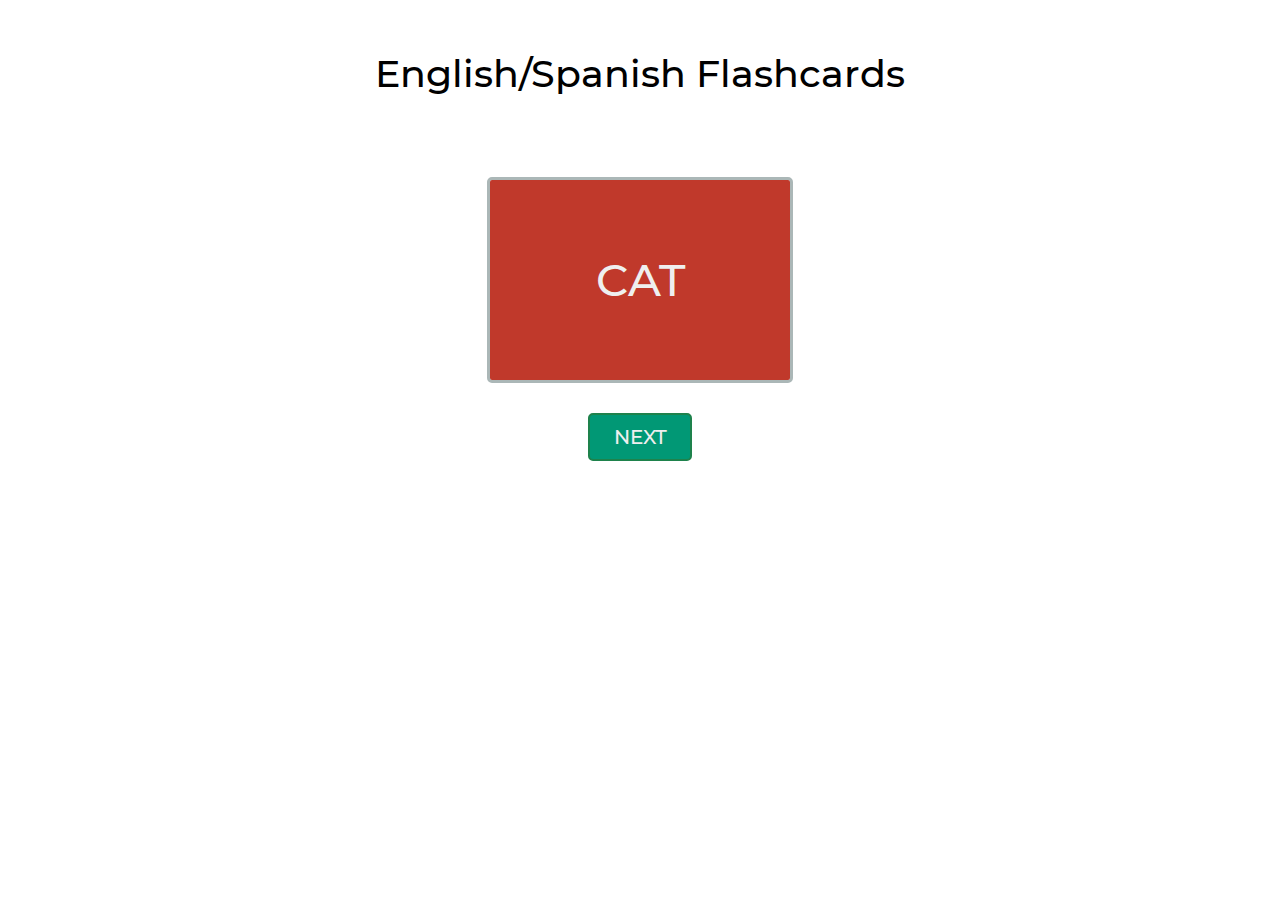
==== flashcards/index.html @ a39e7d50 "Add files via upload" ====
<!DOCTYPE html>
<head>
 <link href="main.css" rel="stylesheet" type="text/css"/>
 <script src="jquery.min.js"></script>
 <script src="source.js"></script>
</head>
<body>
 <div id="activityTitle">English/Spanish Flashcards</div>
 <div id="cardArea"></div>
 <div id="buttonArea"></div>
 </div>
</body>
</html>
---- flashcards/main.css ----
html, body {
margin: 0;
padding: 0;
-webkit-user-select: none;
-moz-user-select: none;
user-select: none;
}
@font-face {
font-family: Montserrat;
src: url('Montserrat-Medium.ttf');
}
#activityTitle{
text-align:center;
font-size:38px;
font-family:Montserrat,Arial;
margin-top:50px;
}
#cardArea{
width:300px;
height:200px;
margin:auto;
margin-top:80px;
border:3px solid #ABB7B7;
border-radius:5px;
position:relative;
overflow:hidden;
}
.card{
width:300px;
height:200px;
position:absolute;
text-align:center;
line-height:200px;
font-size:45px;
color:#efefef;
font-family:Montserrat,Arial;
cursor:pointer;
}
#nextButton{
width:80px;
text-align:center;
font-size:20px;
padding:10px;
cursor:pointer;
color:#efefef;
margin:auto;
margin-top:30px;
background-color:#019875;
border: 2px solid #1E824C;
border-radius:5px;
font-family:Montserrat,Arial;
}
#nextButton:hover{
opacity:.6;
}
#finalMessage{
text-align:center;
font-size:30px;
margin-top:30px;
font-family:Montserrat,Arial;
}
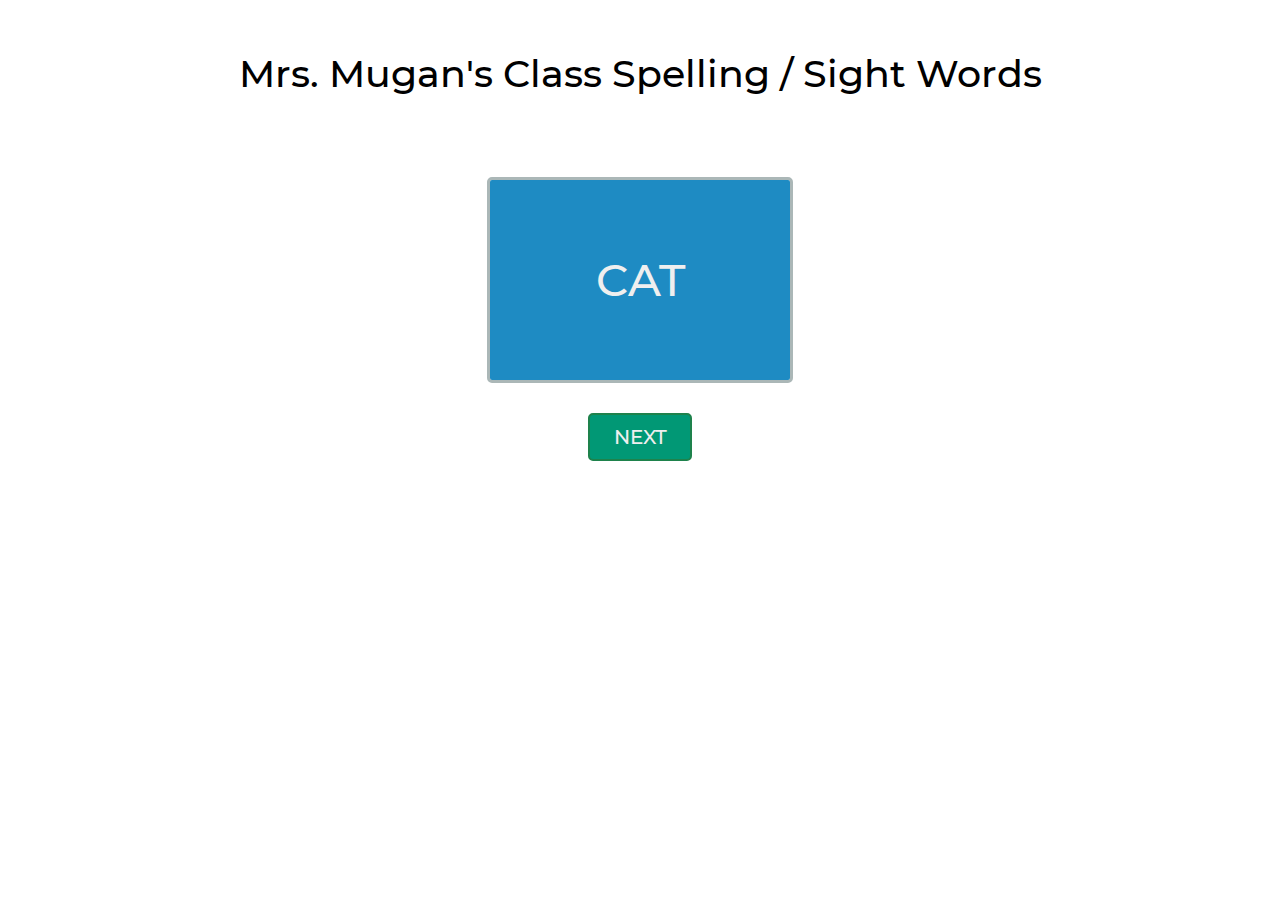
==== commit c588dbae: "Updated Title" ====
--- a/flashcards/index.html
+++ b/flashcards/index.html
@@ -5,9 +5,9 @@
  <script src="source.js"></script>
 </head>
 <body>
- <div id="activityTitle">English/Spanish Flashcards</div>
+ <div id="activityTitle">Mrs. Mugan's Class Spelling / Sight Words</div>
  <div id="cardArea"></div>
  <div id="buttonArea"></div>
  </div>
 </body>
-</html>+</html>
